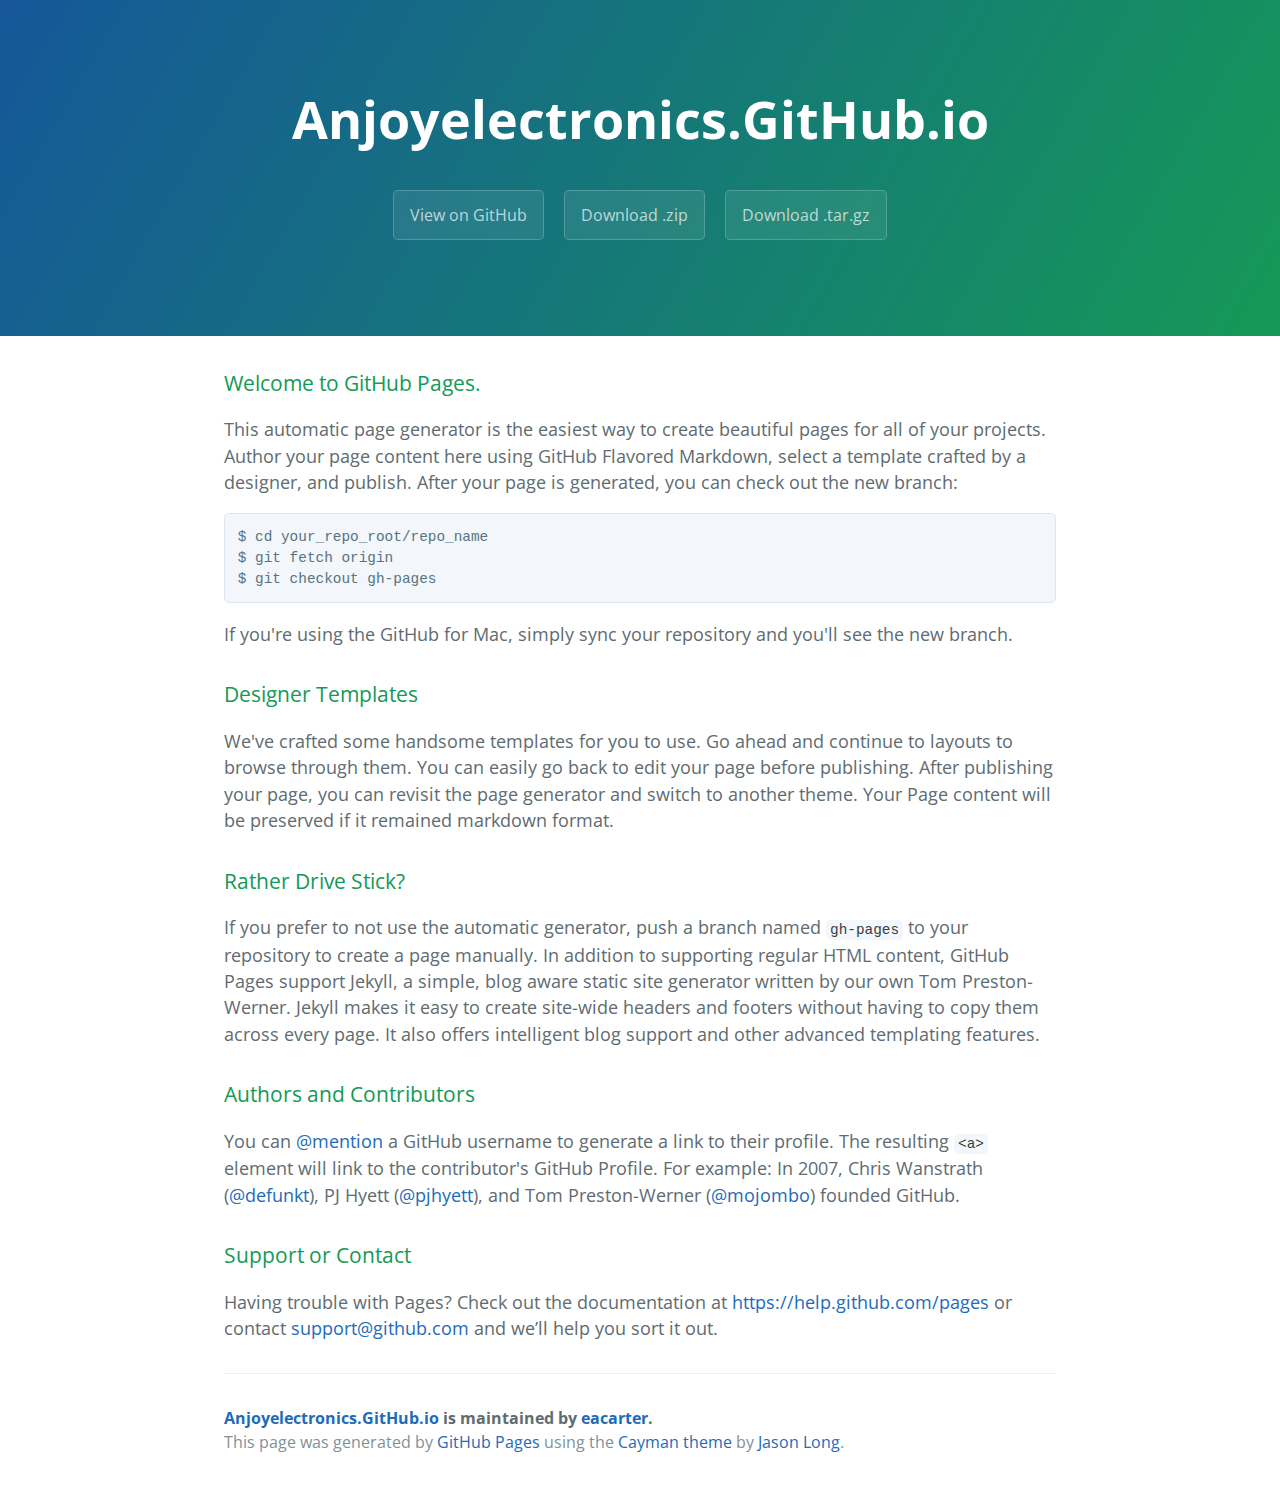
==== index.html @ c3bd3ed8 "Create gh-pages branch via GitHub" ====
<!DOCTYPE html>
<html lang="en-us">
  <head>
    <meta charset="UTF-8">
    <title>Anjoyelectronics.GitHub.io by eacarter</title>
    <meta name="viewport" content="width=device-width, initial-scale=1">
    <link rel="stylesheet" type="text/css" href="stylesheets/normalize.css" media="screen">
    <link href='http://fonts.googleapis.com/css?family=Open+Sans:400,700' rel='stylesheet' type='text/css'>
    <link rel="stylesheet" type="text/css" href="stylesheets/stylesheet.css" media="screen">
    <link rel="stylesheet" type="text/css" href="stylesheets/github-light.css" media="screen">
  </head>
  <body>
    <section class="page-header">
      <h1 class="project-name">Anjoyelectronics.GitHub.io</h1>
      <h2 class="project-tagline"></h2>
      <a href="https://github.com/eacarter/anjoyelectronics.github.io" class="btn">View on GitHub</a>
      <a href="https://github.com/eacarter/anjoyelectronics.github.io/zipball/master" class="btn">Download .zip</a>
      <a href="https://github.com/eacarter/anjoyelectronics.github.io/tarball/master" class="btn">Download .tar.gz</a>
    </section>

    <section class="main-content">
      <h3>
<a id="welcome-to-github-pages" class="anchor" href="#welcome-to-github-pages" aria-hidden="true"><span class="octicon octicon-link"></span></a>Welcome to GitHub Pages.</h3>

<p>This automatic page generator is the easiest way to create beautiful pages for all of your projects. Author your page content here using GitHub Flavored Markdown, select a template crafted by a designer, and publish. After your page is generated, you can check out the new branch:</p>

<pre><code>$ cd your_repo_root/repo_name
$ git fetch origin
$ git checkout gh-pages
</code></pre>

<p>If you're using the GitHub for Mac, simply sync your repository and you'll see the new branch.</p>

<h3>
<a id="designer-templates" class="anchor" href="#designer-templates" aria-hidden="true"><span class="octicon octicon-link"></span></a>Designer Templates</h3>

<p>We've crafted some handsome templates for you to use. Go ahead and continue to layouts to browse through them. You can easily go back to edit your page before publishing. After publishing your page, you can revisit the page generator and switch to another theme. Your Page content will be preserved if it remained markdown format.</p>

<h3>
<a id="rather-drive-stick" class="anchor" href="#rather-drive-stick" aria-hidden="true"><span class="octicon octicon-link"></span></a>Rather Drive Stick?</h3>

<p>If you prefer to not use the automatic generator, push a branch named <code>gh-pages</code> to your repository to create a page manually. In addition to supporting regular HTML content, GitHub Pages support Jekyll, a simple, blog aware static site generator written by our own Tom Preston-Werner. Jekyll makes it easy to create site-wide headers and footers without having to copy them across every page. It also offers intelligent blog support and other advanced templating features.</p>

<h3>
<a id="authors-and-contributors" class="anchor" href="#authors-and-contributors" aria-hidden="true"><span class="octicon octicon-link"></span></a>Authors and Contributors</h3>

<p>You can <a href="https://github.com/blog/821" class="user-mention">@mention</a> a GitHub username to generate a link to their profile. The resulting <code>&lt;a&gt;</code> element will link to the contributor's GitHub Profile. For example: In 2007, Chris Wanstrath (<a href="https://github.com/defunkt" class="user-mention">@defunkt</a>), PJ Hyett (<a href="https://github.com/pjhyett" class="user-mention">@pjhyett</a>), and Tom Preston-Werner (<a href="https://github.com/mojombo" class="user-mention">@mojombo</a>) founded GitHub.</p>

<h3>
<a id="support-or-contact" class="anchor" href="#support-or-contact" aria-hidden="true"><span class="octicon octicon-link"></span></a>Support or Contact</h3>

<p>Having trouble with Pages? Check out the documentation at <a href="https://help.github.com/pages">https://help.github.com/pages</a> or contact <a href="mailto:support@github.com">support@github.com</a> and we’ll help you sort it out.</p>

      <footer class="site-footer">
        <span class="site-footer-owner"><a href="https://github.com/eacarter/anjoyelectronics.github.io">Anjoyelectronics.GitHub.io</a> is maintained by <a href="https://github.com/eacarter">eacarter</a>.</span>

        <span class="site-footer-credits">This page was generated by <a href="https://pages.github.com">GitHub Pages</a> using the <a href="https://github.com/jasonlong/cayman-theme">Cayman theme</a> by <a href="https://twitter.com/jasonlong">Jason Long</a>.</span>
      </footer>

    </section>

  
  </body>
</html>
---- stylesheets/stylesheet.css ----
* {
  box-sizing: border-box; }

body {
  padding: 0;
  margin: 0;
  font-family: "Open Sans", "Helvetica Neue", Helvetica, Arial, sans-serif;
  font-size: 16px;
  line-height: 1.5;
  color: #606c71; }

a {
  color: #1e6bb8;
  text-decoration: none; }
  a:hover {
    text-decoration: underline; }

.btn {
  display: inline-block;
  margin-bottom: 1rem;
  color: rgba(255, 255, 255, 0.7);
  background-color: rgba(255, 255, 255, 0.08);
  border-color: rgba(255, 255, 255, 0.2);
  border-style: solid;
  border-width: 1px;
  border-radius: 0.3rem;
  transition: color 0.2s, background-color 0.2s, border-color 0.2s; }
  .btn + .btn {
    margin-left: 1rem; }

.btn:hover {
  color: rgba(255, 255, 255, 0.8);
  text-decoration: none;
  background-color: rgba(255, 255, 255, 0.2);
  border-color: rgba(255, 255, 255, 0.3); }

@media screen and (min-width: 64em) {
  .btn {
    padding: 0.75rem 1rem; } }

@media screen and (min-width: 42em) and (max-width: 64em) {
  .btn {
    padding: 0.6rem 0.9rem;
    font-size: 0.9rem; } }

@media screen and (max-width: 42em) {
  .btn {
    display: block;
    width: 100%;
    padding: 0.75rem;
    font-size: 0.9rem; }
    .btn + .btn {
      margin-top: 1rem;
      margin-left: 0; } }

.page-header {
  color: #fff;
  text-align: center;
  background-color: #159957;
  background-image: linear-gradient(120deg, #155799, #159957); }

@media screen and (min-width: 64em) {
  .page-header {
    padding: 5rem 6rem; } }

@media screen and (min-width: 42em) and (max-width: 64em) {
  .page-header {
    padding: 3rem 4rem; } }

@media screen and (max-width: 42em) {
  .page-header {
    padding: 2rem 1rem; } }

.project-name {
  margin-top: 0;
  margin-bottom: 0.1rem; }

@media screen and (min-width: 64em) {
  .project-name {
    font-size: 3.25rem; } }

@media screen and (min-width: 42em) and (max-width: 64em) {
  .project-name {
    font-size: 2.25rem; } }

@media screen and (max-width: 42em) {
  .project-name {
    font-size: 1.75rem; } }

.project-tagline {
  margin-bottom: 2rem;
  font-weight: normal;
  opacity: 0.7; }

@media screen and (min-width: 64em) {
  .project-tagline {
    font-size: 1.25rem; } }

@media screen and (min-width: 42em) and (max-width: 64em) {
  .project-tagline {
    font-size: 1.15rem; } }

@media screen and (max-width: 42em) {
  .project-tagline {
    font-size: 1rem; } }

.main-content :first-child {
  margin-top: 0; }
.main-content img {
  max-width: 100%; }
.main-content h1, .main-content h2, .main-content h3, .main-content h4, .main-content h5, .main-content h6 {
  margin-top: 2rem;
  margin-bottom: 1rem;
  font-weight: normal;
  color: #159957; }
.main-content p {
  margin-bottom: 1em; }
.main-content code {
  padding: 2px 4px;
  font-family: Consolas, "Liberation Mono", Menlo, Courier, monospace;
  font-size: 0.9rem;
  color: #383e41;
  background-color: #f3f6fa;
  border-radius: 0.3rem; }
.main-content pre {
  padding: 0.8rem;
  margin-top: 0;
  margin-bottom: 1rem;
  font: 1rem Consolas, "Liberation Mono", Menlo, Courier, monospace;
  color: #567482;
  word-wrap: normal;
  background-color: #f3f6fa;
  border: solid 1px #dce6f0;
  border-radius: 0.3rem; }
  .main-content pre > code {
    padding: 0;
    margin: 0;
    font-size: 0.9rem;
    color: #567482;
    word-break: normal;
    white-space: pre;
    background: transparent;
    border: 0; }
.main-content .highlight {
  margin-bottom: 1rem; }
  .main-content .highlight pre {
    margin-bottom: 0;
    word-break: normal; }
.main-content .highlight pre, .main-content pre {
  padding: 0.8rem;
  overflow: auto;
  font-size: 0.9rem;
  line-height: 1.45;
  border-radius: 0.3rem; }
.main-content pre code, .main-content pre tt {
  display: inline;
  max-width: initial;
  padding: 0;
  margin: 0;
  overflow: initial;
  line-height: inherit;
  word-wrap: normal;
  background-color: transparent;
  border: 0; }
  .main-content pre code:before, .main-content pre code:after, .main-content pre tt:before, .main-content pre tt:after {
    content: normal; }
.main-content ul, .main-content ol {
  margin-top: 0; }
.main-content blockquote {
  padding: 0 1rem;
  margin-left: 0;
  color: #819198;
  border-left: 0.3rem solid #dce6f0; }
  .main-content blockquote > :first-child {
    margin-top: 0; }
  .main-content blockquote > :last-child {
    margin-bottom: 0; }
.main-content table {
  display: block;
  width: 100%;
  overflow: auto;
  word-break: normal;
  word-break: keep-all; }
  .main-content table th {
    font-weight: bold; }
  .main-content table th, .main-content table td {
    padding: 0.5rem 1rem;
    border: 1px solid #e9ebec; }
.main-content dl {
  padding: 0; }
  .main-content dl dt {
    padding: 0;
    margin-top: 1rem;
    font-size: 1rem;
    font-weight: bold; }
  .main-content dl dd {
    padding: 0;
    margin-bottom: 1rem; }
.main-content hr {
  height: 2px;
  padding: 0;
  margin: 1rem 0;
  background-color: #eff0f1;
  border: 0; }

@media screen and (min-width: 64em) {
  .main-content {
    max-width: 64rem;
    padding: 2rem 6rem;
    margin: 0 auto;
    font-size: 1.1rem; } }

@media screen and (min-width: 42em) and (max-width: 64em) {
  .main-content {
    padding: 2rem 4rem;
    font-size: 1.1rem; } }

@media screen and (max-width: 42em) {
  .main-content {
    padding: 2rem 1rem;
    font-size: 1rem; } }

.site-footer {
  padding-top: 2rem;
  margin-top: 2rem;
  border-top: solid 1px #eff0f1; }

.site-footer-owner {
  display: block;
  font-weight: bold; }

.site-footer-credits {
  color: #819198; }

@media screen and (min-width: 64em) {
  .site-footer {
    font-size: 1rem; } }

@media screen and (min-width: 42em) and (max-width: 64em) {
  .site-footer {
    font-size: 1rem; } }

@media screen and (max-width: 42em) {
  .site-footer {
    font-size: 0.9rem; } }
---- stylesheets/github-light.css ----
/*
   Copyright 2014 GitHub Inc.

   Licensed under the Apache License, Version 2.0 (the "License");
   you may not use this file except in compliance with the License.
   You may obtain a copy of the License at

       http://www.apache.org/licenses/LICENSE-2.0

   Unless required by applicable law or agreed to in writing, software
   distributed under the License is distributed on an "AS IS" BASIS,
   WITHOUT WARRANTIES OR CONDITIONS OF ANY KIND, either express or implied.
   See the License for the specific language governing permissions and
   limitations under the License.

*/

.pl-c /* comment */ {
  color: #969896;
}

.pl-c1      /* constant, markup.raw, meta.diff.header, meta.module-reference, meta.property-name, support, support.constant, support.variable, variable.other.constant */,
.pl-s .pl-v /* string variable */ {
  color: #0086b3;
}

.pl-e  /* entity */,
.pl-en /* entity.name */ {
  color: #795da3;
}

.pl-s .pl-s1 /* string source */,
.pl-smi      /* storage.modifier.import, storage.modifier.package, storage.type.java, variable.other, variable.parameter.function */ {
  color: #333;
}

.pl-ent /* entity.name.tag */ {
  color: #63a35c;
}

.pl-k /* keyword, storage, storage.type */ {
  color: #a71d5d;
}

.pl-pds              /* punctuation.definition.string, string.regexp.character-class */,
.pl-s                /* string */,
.pl-s .pl-pse .pl-s1 /* string punctuation.section.embedded source */,
.pl-sr               /* string.regexp */,
.pl-sr .pl-cce       /* string.regexp constant.character.escape */,
.pl-sr .pl-sra       /* string.regexp string.regexp.arbitrary-repitition */,
.pl-sr .pl-sre       /* string.regexp source.ruby.embedded */ {
  color: #183691;
}

.pl-v /* variable */ {
  color: #ed6a43;
}

.pl-id /* invalid.deprecated */ {
  color: #b52a1d;
}

.pl-ii /* invalid.illegal */ {
  background-color: #b52a1d;
  color: #f8f8f8;
}

.pl-sr .pl-cce /* string.regexp constant.character.escape */ {
  color: #63a35c;
  font-weight: bold;
}

.pl-ml /* markup.list */ {
  color: #693a17;
}

.pl-mh        /* markup.heading */,
.pl-mh .pl-en /* markup.heading entity.name */,
.pl-ms        /* meta.separator */ {
  color: #1d3e81;
  font-weight: bold;
}

.pl-mq /* markup.quote */ {
  color: #008080;
}

.pl-mi /* markup.italic */ {
  color: #333;
  font-style: italic;
}

.pl-mb /* markup.bold */ {
  color: #333;
  font-weight: bold;
}

.pl-md /* markup.deleted, meta.diff.header.from-file */ {
  background-color: #ffecec;
  color: #bd2c00;
}

.pl-mi1 /* markup.inserted, meta.diff.header.to-file */ {
  background-color: #eaffea;
  color: #55a532;
}

.pl-mdr /* meta.diff.range */ {
  color: #795da3;
  font-weight: bold;
}

.pl-mo /* meta.output */ {
  color: #1d3e81;
}
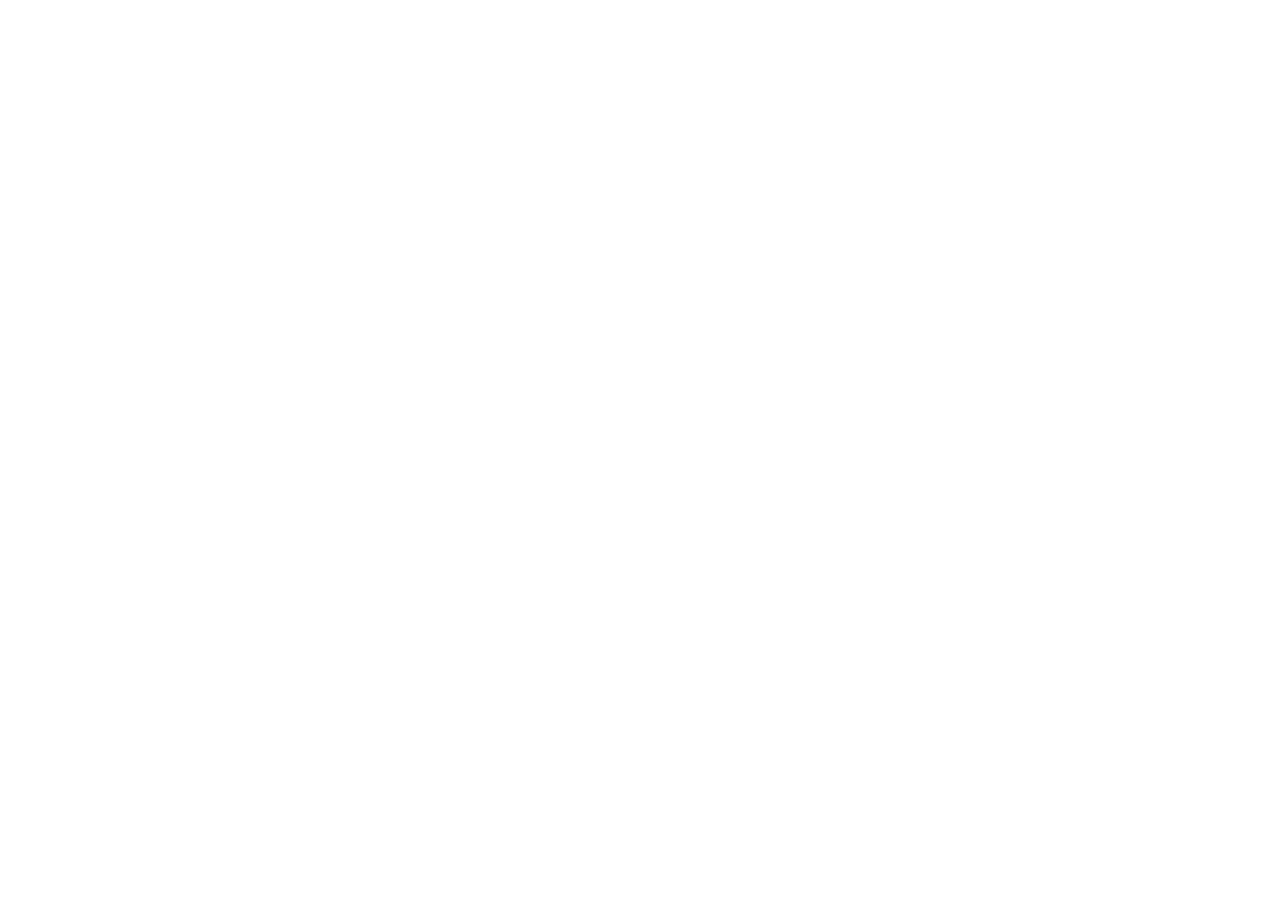
==== commit 54f45c09: "newstuff" ====
--- a/index.html
+++ b/index.html
@@ -1,65 +1,24 @@
-<!DOCTYPE html>
-<html lang="en-us">
-  <head>
-    <meta charset="UTF-8">
-    <title>Anjoyelectronics.GitHub.io by eacarter</title>
-    <meta name="viewport" content="width=device-width, initial-scale=1">
-    <link rel="stylesheet" type="text/css" href="stylesheets/normalize.css" media="screen">
-    <link href='http://fonts.googleapis.com/css?family=Open+Sans:400,700' rel='stylesheet' type='text/css'>
-    <link rel="stylesheet" type="text/css" href="stylesheets/stylesheet.css" media="screen">
-    <link rel="stylesheet" type="text/css" href="stylesheets/github-light.css" media="screen">
-  </head>
-  <body>
-    <section class="page-header">
-      <h1 class="project-name">Anjoyelectronics.GitHub.io</h1>
-      <h2 class="project-tagline"></h2>
-      <a href="https://github.com/eacarter/anjoyelectronics.github.io" class="btn">View on GitHub</a>
-      <a href="https://github.com/eacarter/anjoyelectronics.github.io/zipball/master" class="btn">Download .zip</a>
-      <a href="https://github.com/eacarter/anjoyelectronics.github.io/tarball/master" class="btn">Download .tar.gz</a>
-    </section>
+<!Doctype html>
 
-    <section class="main-content">
-      <h3>
-<a id="welcome-to-github-pages" class="anchor" href="#welcome-to-github-pages" aria-hidden="true"><span class="octicon octicon-link"></span></a>Welcome to GitHub Pages.</h3>
+<html>
+	<head>
+		<link rel="stylesheet" type="text/css" href="stylesheets/style.css">
+		<link rel="stylesheet" href="https://maxcdn.bootstrapcdn.com/bootstrap/3.3.4/css/bootstrap.min.css">
+		<link rel="stylesheet" href="https://maxcdn.bootstrapcdn.com/bootstrap/3.3.4/css/bootstrap-theme.min.css">
+		<script src="https://maxcdn.bootstrapcdn.com/bootstrap/3.3.4/js/bootstrap.min.js"></script>
 
-<p>This automatic page generator is the easiest way to create beautiful pages for all of your projects. Author your page content here using GitHub Flavored Markdown, select a template crafted by a designer, and publish. After your page is generated, you can check out the new branch:</p>
+		<title>AnjoyElectronics</title>
 
-<pre><code>$ cd your_repo_root/repo_name
-$ git fetch origin
-$ git checkout gh-pages
-</code></pre>
 
-<p>If you're using the GitHub for Mac, simply sync your repository and you'll see the new branch.</p>
+	</head>
 
-<h3>
-<a id="designer-templates" class="anchor" href="#designer-templates" aria-hidden="true"><span class="octicon octicon-link"></span></a>Designer Templates</h3>
+	<body>
 
-<p>We've crafted some handsome templates for you to use. Go ahead and continue to layouts to browse through them. You can easily go back to edit your page before publishing. After publishing your page, you can revisit the page generator and switch to another theme. Your Page content will be preserved if it remained markdown format.</p>
 
-<h3>
-<a id="rather-drive-stick" class="anchor" href="#rather-drive-stick" aria-hidden="true"><span class="octicon octicon-link"></span></a>Rather Drive Stick?</h3>
+	</body>
 
-<p>If you prefer to not use the automatic generator, push a branch named <code>gh-pages</code> to your repository to create a page manually. In addition to supporting regular HTML content, GitHub Pages support Jekyll, a simple, blog aware static site generator written by our own Tom Preston-Werner. Jekyll makes it easy to create site-wide headers and footers without having to copy them across every page. It also offers intelligent blog support and other advanced templating features.</p>
 
-<h3>
-<a id="authors-and-contributors" class="anchor" href="#authors-and-contributors" aria-hidden="true"><span class="octicon octicon-link"></span></a>Authors and Contributors</h3>
 
-<p>You can <a href="https://github.com/blog/821" class="user-mention">@mention</a> a GitHub username to generate a link to their profile. The resulting <code>&lt;a&gt;</code> element will link to the contributor's GitHub Profile. For example: In 2007, Chris Wanstrath (<a href="https://github.com/defunkt" class="user-mention">@defunkt</a>), PJ Hyett (<a href="https://github.com/pjhyett" class="user-mention">@pjhyett</a>), and Tom Preston-Werner (<a href="https://github.com/mojombo" class="user-mention">@mojombo</a>) founded GitHub.</p>
 
-<h3>
-<a id="support-or-contact" class="anchor" href="#support-or-contact" aria-hidden="true"><span class="octicon octicon-link"></span></a>Support or Contact</h3>
 
-<p>Having trouble with Pages? Check out the documentation at <a href="https://help.github.com/pages">https://help.github.com/pages</a> or contact <a href="mailto:support@github.com">support@github.com</a> and we’ll help you sort it out.</p>
-
-      <footer class="site-footer">
-        <span class="site-footer-owner"><a href="https://github.com/eacarter/anjoyelectronics.github.io">Anjoyelectronics.GitHub.io</a> is maintained by <a href="https://github.com/eacarter">eacarter</a>.</span>
-
-        <span class="site-footer-credits">This page was generated by <a href="https://pages.github.com">GitHub Pages</a> using the <a href="https://github.com/jasonlong/cayman-theme">Cayman theme</a> by <a href="https://twitter.com/jasonlong">Jason Long</a>.</span>
-      </footer>
-
-    </section>
-
-  
-  </body>
-</html>
-
+</html>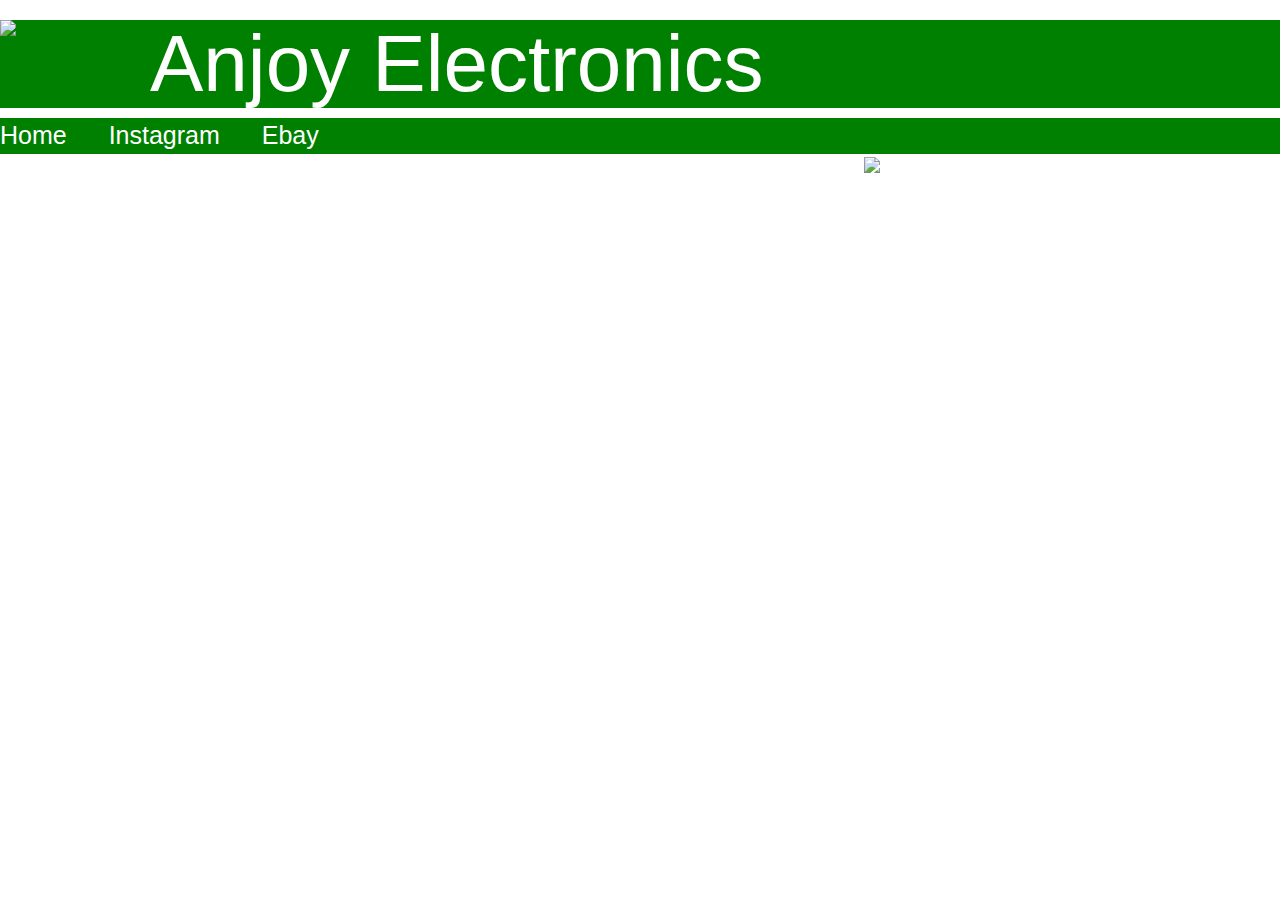
==== commit e274d278: "added code for start of mobile optimization" ====
--- a/index.html
+++ b/index.html
@@ -2,9 +2,15 @@
 
 <html>
 	<head>
+
+		<link rel='icon' type="image/png" href="https://mozilla.com.tw/media/img/firefox/android/the-android.png">
+
 		<link rel="stylesheet" type="text/css" href="stylesheets/style.css">
 		<link rel="stylesheet" href="https://maxcdn.bootstrapcdn.com/bootstrap/3.3.4/css/bootstrap.min.css">
 		<link rel="stylesheet" href="https://maxcdn.bootstrapcdn.com/bootstrap/3.3.4/css/bootstrap-theme.min.css">
+
+		<link media="only screen and (max-device-width: 480px) and (min-device-width: 320px)" href="mobile.css" type="text/css" rel="stylesheet" />
+		
 		<script src="https://maxcdn.bootstrapcdn.com/bootstrap/3.3.4/js/bootstrap.min.js"></script>
 
 		<title>AnjoyElectronics</title>
@@ -14,11 +20,53 @@
 
 	<body>
 
+		<div class="titlebar">
+			<img src ="https://mozilla.com.tw/media/img/firefox/android/the-android.png" width= "150px">
+
+			<h1> Anjoy Electronics </h1>
+		</div>
+
+		<div class= "list">
+			<ul>
+				<li>
+					<a href="index.html">Home</a>
+				</li>
+				<li>
+					<a href="instagram.html">Instagram</a>
+				</li>
+				<li>
+					<a href="http://www.ebay.com">Ebay</a>
+				</li>
+			</ul>
+		</div>
+
+		<div class="iphoneimag">
+			<img src= "http://store.storeimages.cdn-apple.com/4592/as-images.apple.com/is/image/AppleInc/aos/published/images/i/ph/iphone/compare/iphone-compare-bbh-201411?wid=254&hei=210&fmt=png-alpha&qlt=95&.v=1416449205305">
+		</div>
+	
+
+		<div class= "text">
+
+			<h2> Get your Apple or Android repaired. </h2>
+
+			<h2> Mostly all devices can be repaired. </h2>
+
+			<h2> Lowest prices around. <h2>
+
+			<h2> Cash for old/unused electronics. <h2>
+
+		</div>
+
+		<div class= "contact">
+
+			<h2> Contact Info. </h2>
+
+			<h4>Email: Andrewjmyers95@gmail.com</h4>
+			<h4>IG: EMU.ELECTRONICS</h4>
+			<h4>Andrew Myers: (313)-428-5691
+		</div>
 
 	</body>
 
 
-
-
-
 </html>--- a/stylesheets/style.css
+++ b/stylesheets/style.css
@@ -0,0 +1,72 @@
+.titlebar img {
+	float: left;
+	padding-right: 25px;
+}
+
+.titlebar h1{
+	color: white;
+	font-size: 80px;
+}
+
+.titlebar{
+	background-color: green;
+
+}
+
+.list ul{
+	list-style-type: none;
+    margin: 0;
+    padding: 0;
+    overflow: hidden; 
+}
+
+.list li{
+	font-size: 25px;
+	display: inline;
+	text-align: left;
+	color: white;
+
+}
+
+.text{
+	color: white;
+	padding-left: 150px;
+	padding-bottom: 100px;
+}
+
+.iphoneimag{
+	float: right;
+	padding-right: 400px;
+}
+
+.list{
+	background-color: green;
+}
+
+body{
+	background-image: url(https://www.emich.edu/honors/images/aerialcampus.jpg);
+	background-repeat: no-repeat;
+	background-attachment: fixed;
+}
+
+.list a:link, .list a:visited{
+	color: white;
+	padding-right: 35px;
+}
+
+.list a:active {
+	background-color: white;
+	color:green;
+}
+
+.contact {
+	float: right;
+	padding-right: 150px;
+	color: white;
+	
+}
+
+iframe{
+	padding-top: 30px;
+}
+
